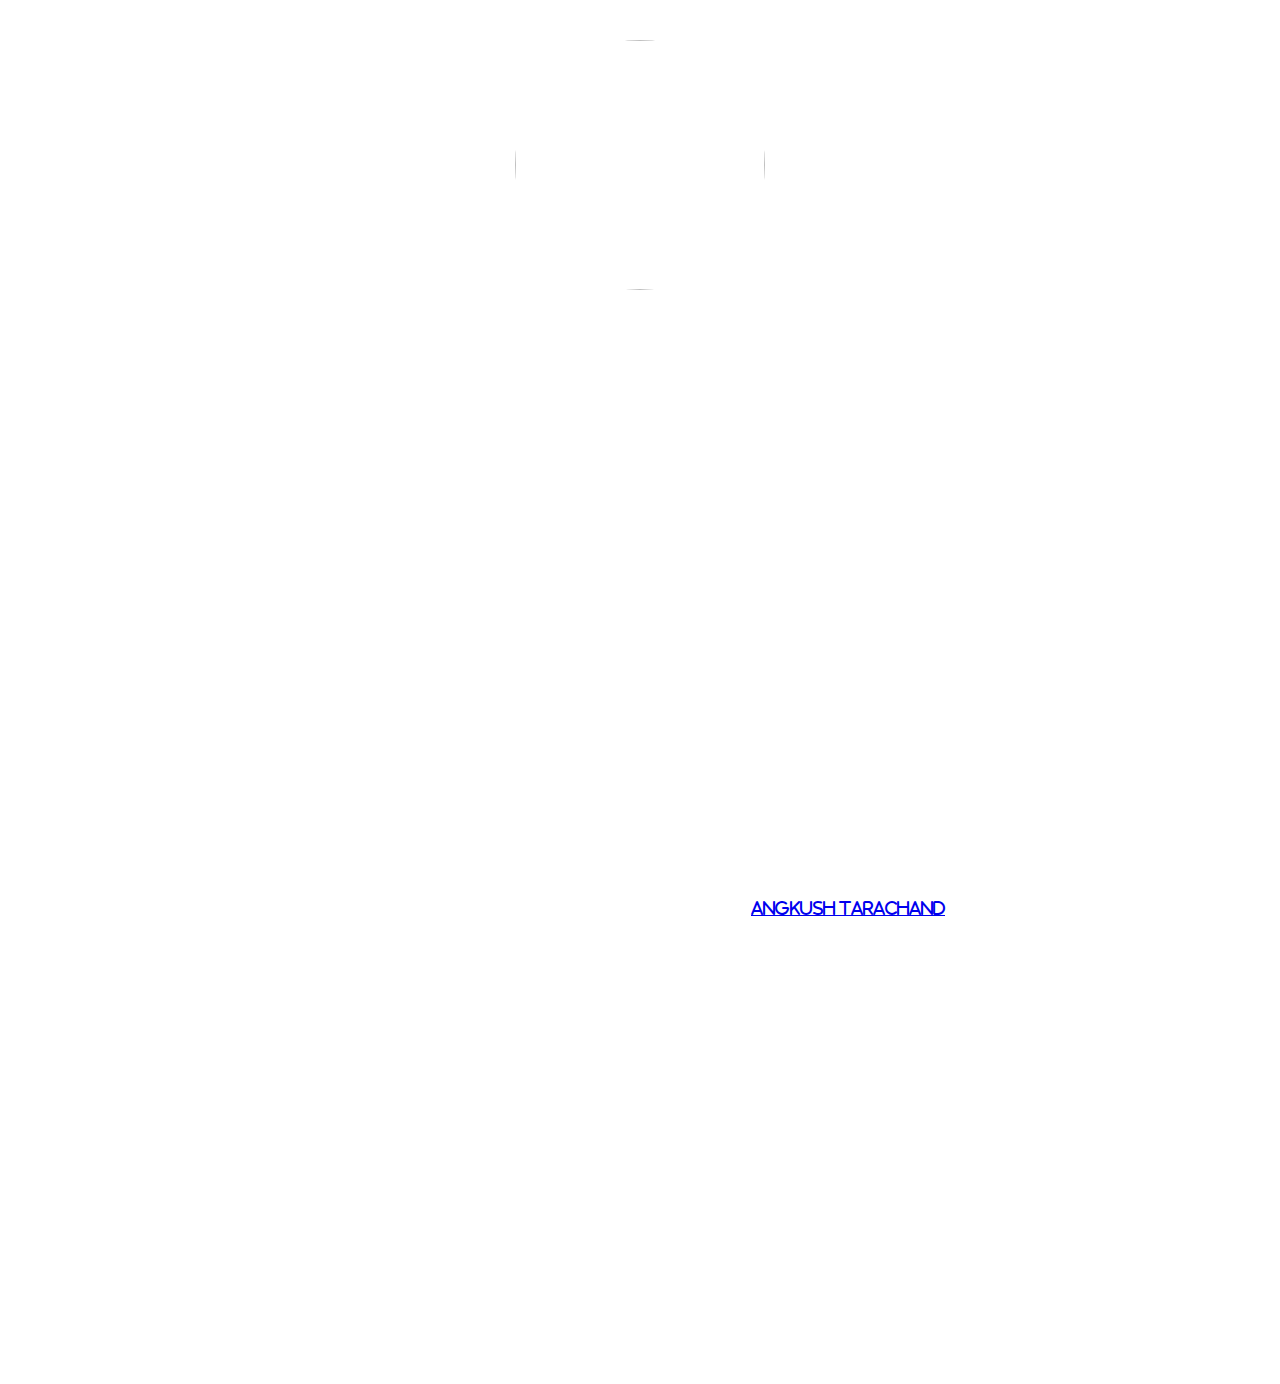
==== curriculumvitae.html @ 61415218 "Add files via upload" ====
<!DOCTYPE html>
<html lang="en">
<head>
    <meta charset="UTF-8">

      <!--responsive viewport meta tag - optimize code for mobile devices first -->
     <meta name="viewport" content="width=device-width, initial-scale=1">

    <!-- Bootstrap CSS -->
    <link href="https://cdn.jsdelivr.net/npm/bootstrap@5.1.3/dist/css/bootstrap.min.css" rel="stylesheet"
          integrity="sha384-1BmE4kWBq78iYhFldvKuhfTAU6auU8tT94WrHftjDbrCEXSU1oBoqyl2QvZ6jIW3" crossorigin="anonymous">

    <!-- FOnt Awesome-->
    <link rel="stylesheet" href="https://cdnjs.cloudflare.com/ajax/libs/font-awesome/6.1.1/css/all.min.css">

    <link rel="stylesheet" href="style.css">

    <title> Curriculum Vitae</title>
</head>

<body>
    <header>
        <div>
             <img src="profilepic.jpg">
             <h1>Tooshar Rohit Tarachand</h1>
        </div>
    </header>
    <section>
        <div class="grid-container">

            <div class="containers     grid1 ">
                <p> Adaptability is the new trait of this era. This is because I think that one should be able to cope with
                unprecedented changes, accept the past and try to inculcate the new teachings acquired through
                experience and face the future with fierce.  Hence, adjust, adopt and adapt are my mottos for being
                the 21 <sup> st</sup> century individual in order to thrive in such competitive atmosphere.
                </p>
            </div>

            <div class="containers     grid2 ">
                <h2> Technical skills</h2>
                  <strong> Bootstrap </strong>
                  <span class="pull-right">40%</span>
                    <div class="progress">
                      <div class="progress-bar" role="progressbar" style="width: 40%" aria-valuenow="50" aria-valuemin="0" aria-valuemax="100"></div>
                    </div>
                    <!--HTML/CSS-->
                  <strong> HTML/CSS </strong>
                  <span class="pull-right">40%</span>
                    <div class="progress">
                      <div class="progress-bar" role="progressbar" style="width: 40%" aria-valuenow="40" aria-valuemin="0" aria-valuemax="100"></div>
                    </div>
                    <!--Microsoft Office-->
                  <strong> Microsoft Word </strong>
                  <span class="pull-right">70%</span>
                    <div class="progress">
                      <div class="progress-bar" role="progressbar" style="width: 70%" aria-valuenow="50" aria-valuemin="0" aria-valuemax="100"></div>
                    </div>
                   <!--Spreadsheet-->
                  <strong> Spreadsheet </strong>
                  <span class="pull-right">47%</span>
                    <div class="progress">
                      <div class="progress-bar" role="progressbar" style="width: 47%" aria-valuenow="47" aria-valuemin="0" aria-valuemax="100"></div>
                    </div>

                  <!--DAtabase Software-->
                  <!--<strong> Database software </strong>
                  <span class="pull-right">20%</span>
                    <div class="progress">
                      <div class="progress-bar" role="progressbar" style="width: 20%" aria-valuenow="20" aria-valuemin="0" aria-valuemax="100"></div>
                    </div>-->

                  <!--Presentation software-->
                  <strong> Presentation Software </strong>
                  <span class="pull-right">35%</span>
                    <div class="progress">
                      <div class="progress-bar" role="progressbar" style="width: 35%" aria-valuenow="35" aria-valuemin="0" aria-valuemax="100"></div>
                    </div>
            </div>

            <div class="containers     grid3 ">
                <h2> Education </h2>
                      <h4 class="education-title"> Primary School</h4>
                      <div class="education-school">
                          <p>
                              Bambous 'A' Government School
                              January 2008 to November 2013
                          </p>
                      </div>

                      <h4 class="education-title"> Secondary School</h4>
                      <div class="education-school">
                          <p>
                              Dr Regis Chaperon State Secondary School
                              January 2014 to June 2021
                          </p>
                      </div>

                      <h4 class="education-title"> Vocational Education </h4>
                      <div class="education-school">
                          <ul>
                            <li> Wisdom In Tech: January 2014 to December 2017</li>
                            <li> Mahatma Ghandi Institute
                                <ul>
                                    <li> August 2015 to July 2018 </li>
                                    <li> January 2022 to now</li>
                                </ul>
                            </li>
                              <li>Developers Institute: May 2022 to now</li>
                          </ul>

                      </div>
            </div>

            <div class="containers     grid4 ">

                <h2>contacts </h2>
                  <p> <i class="fa-brands fa-facebook"> Angkush Tarachand </i></p>
                  <p> <i class="fa-brands fa-instagram"> Angkush Tarachand</i></p>
                  <p> <i class="fa-brands fa-github"><a href="https://github.com/AngkushTarachand">Angkush Tarachand</a> </i></p>
                  <p> <i class="fa-brands fa-linkedin">  </i></p>
                  <p> <i class="fa-solid fa-at"> angkushtarachand@gmail.com </i> </p>
                  <p> <i class="fa-solid fa-location-dot"> Avenue Nairac,<br> Route Geoffroy,<br>Bambous</i> </p>
                  <p> <i class="fa-solid fa-mobile"> +230 57576476 </i></p>
                  <p> <i class="fa-solid fa-mobile"> +230 4520186 </i></p>
            </div>

            <div class="containers     grid5 ">
                <h2>Language</h2>
                          <div class="language">
                              <ul>
                                  <li> English </li>
                                  <li> French </li>
                              </ul>
                          </div>
            </div>

            <div class="containers     grid6 ">
                <h2>No Experience </h2>

            </div>

        </div>
    </section>







<script src="https://cdn.jsdelivr.net/npm/bootstrap@5.1.3/dist/js/bootstrap.bundle.min.js"
        integrity="sha384-ka7Sk0Gln4gmtz2MlQnikT1wXgYsOg+OMhuP+IlRH9sENBO0LRn5q+8nbTov4+1p" crossorigin="anonymous"></script>
</body>
</html>
---- style.css ----
body{
            background-image: url(backgroundimage.jpg) ;
            background-size: cover ;
            position: relative ;
            color: white ;
            margin: 40px ;

}
header{
            text-align: center ;
}
img {
    border-radius: 50% ;
    width: 250px ;
    height: 250px ;
}

.grid-container{
            display: grid ;
            /*border: 5px solid black ;*/
            grid-template-columns: repeat(3, 160px) 360px ;
            grid-template-rows: 350px 450px 150px ;
            grid-gap: 10px ;
            width: 100% ;
            height: 100% ;
            margin-right: auto ;
            margin-left: auto;
            align-items: center ;
            justify-content: center ;
}

.containers {
            /*border: 5px solid orange ;*/
            padding: 10px ;
            margin: 10px ;
}

.grid1{
        grid-column: 1/3 ;
        grid-row: 1  ;
}

.grid2{
        grid-column: 3/5 ;
        grid-row: 1 ;
}

.grid3{
        grid-column: 1/4 ;
        grid-row: 2 ;
}

.grid4{
        grid-column: 4 ;
        grid-row: 2 ;
}

.grid5{
        grid-column: 1 ;
        grid-row: 3 ;
}

.grid6{
        grid-column: 2 / 5 ;
        grid-row: 3 ;
}
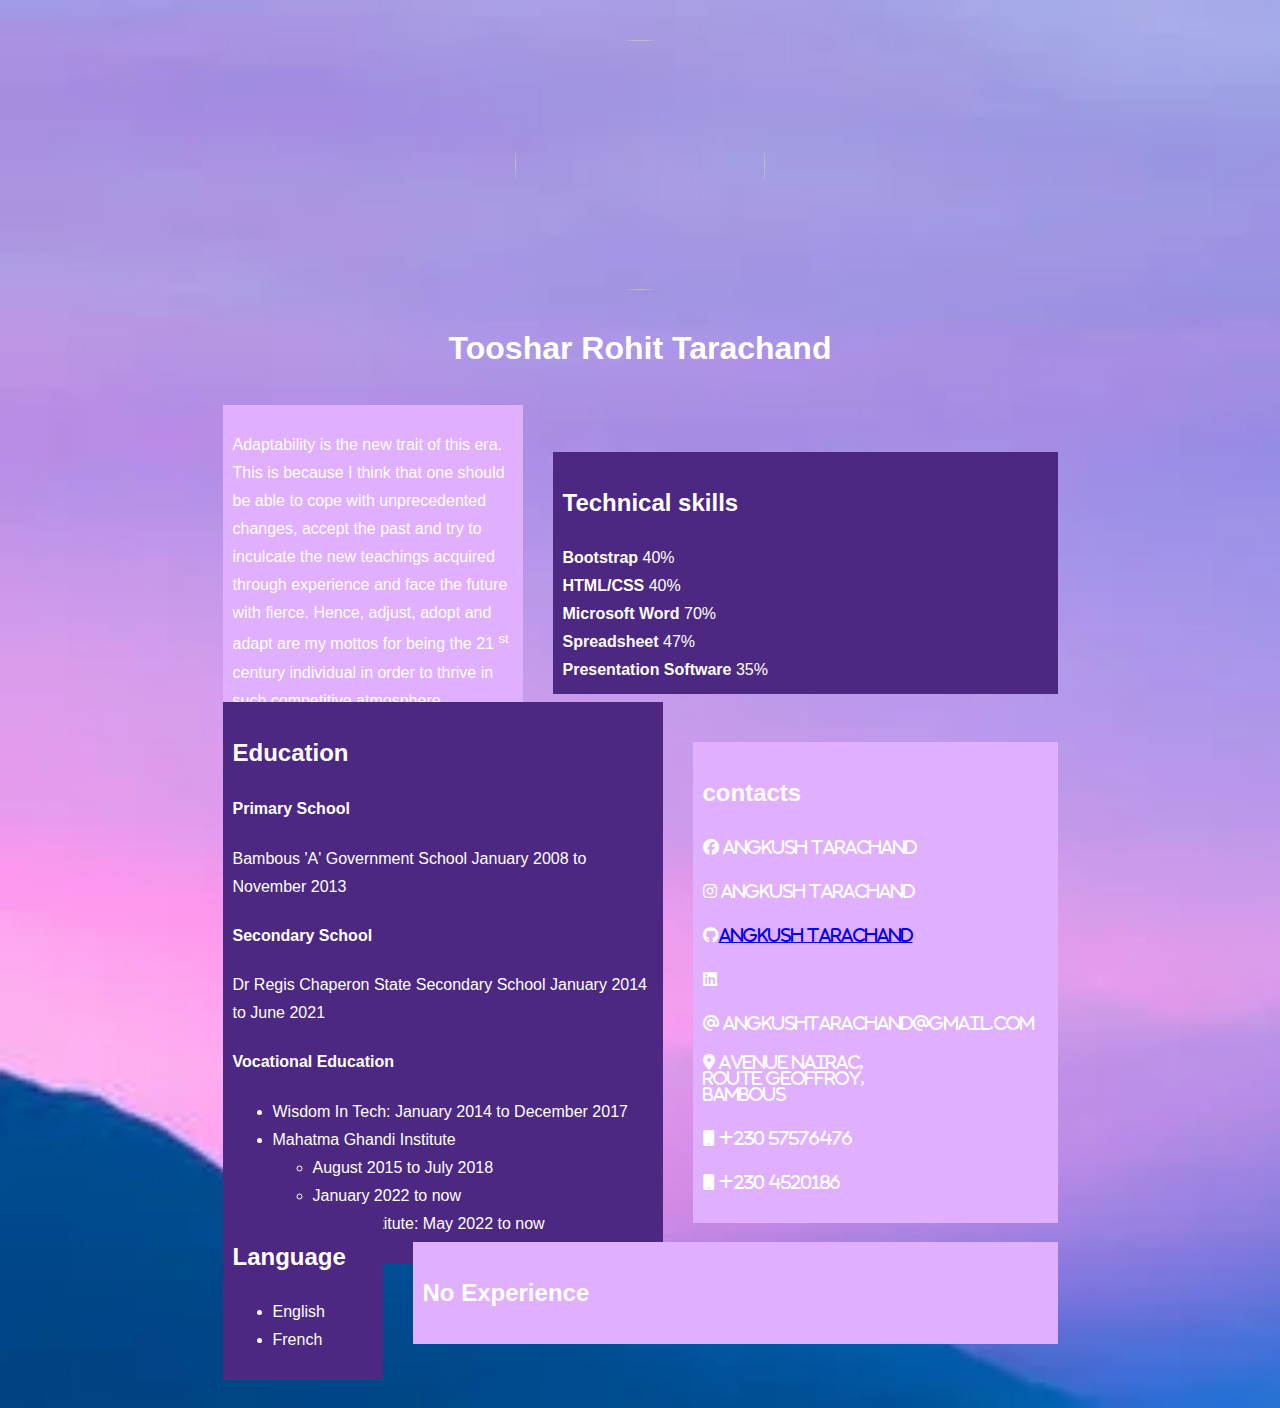
==== commit 3a3841f7: "Add files via upload" ====
--- a/curriculumvitae.html
+++ b/curriculumvitae.html
@@ -21,13 +21,13 @@
 <body>
     <header>
         <div>
-             <img src="profilepic.jpg">
+             <img src="https://lh3.googleusercontent.com/[base64]w430-h763-no?authuser=0">
              <h1>Tooshar Rohit Tarachand</h1>
         </div>
     </header>
     <section>
         <div class="grid-container">
-
+            <!-- About -->
             <div class="containers     grid1 ">
                 <p> Adaptability is the new trait of this era. This is because I think that one should be able to cope with
                 unprecedented changes, accept the past and try to inculcate the new teachings acquired through
@@ -35,7 +35,7 @@
                 the 21 <sup> st</sup> century individual in order to thrive in such competitive atmosphere.
                 </p>
             </div>
-
+            <!--  Technical Skills -->
             <div class="containers     grid2 ">
                 <h2> Technical skills</h2>
                   <strong> Bootstrap </strong>
@@ -76,7 +76,7 @@
                       <div class="progress-bar" role="progressbar" style="width: 35%" aria-valuenow="35" aria-valuemin="0" aria-valuemax="100"></div>
                     </div>
             </div>
-
+            <!-- Education -->
             <div class="containers     grid3 ">
                 <h2> Education </h2>
                       <h4 class="education-title"> Primary School</h4>
@@ -110,7 +110,7 @@
 
                       </div>
             </div>
-
+            <!-- Contacts -->
             <div class="containers     grid4 ">
 
                 <h2>contacts </h2>
@@ -123,7 +123,7 @@
                   <p> <i class="fa-solid fa-mobile"> +230 57576476 </i></p>
                   <p> <i class="fa-solid fa-mobile"> +230 4520186 </i></p>
             </div>
-
+            <!-- Language-->
             <div class="containers     grid5 ">
                 <h2>Language</h2>
                           <div class="language">
@@ -133,7 +133,7 @@
                               </ul>
                           </div>
             </div>
-
+            <!-- no experience -->
             <div class="containers     grid6 ">
                 <h2>No Experience </h2>
 
--- a/style.css
+++ b/style.css
@@ -1,5 +1,5 @@
 body{
-            background-image: url(backgroundimage.jpg) ;
+            background-image: url(background-image3.webp) ;
             background-size: cover ;
             position: relative ;
             color: white ;
@@ -18,7 +18,7 @@
 .grid-container{
             display: grid ;
             /*border: 5px solid black ;*/
-            grid-template-columns: repeat(3, 160px) 360px ;
+            grid-template-columns: 180px repeat(2, 130px) 385px ;
             grid-template-rows: 350px 450px 150px ;
             grid-gap: 10px ;
             width: 100% ;
@@ -38,29 +38,165 @@
 .grid1{
         grid-column: 1/3 ;
         grid-row: 1  ;
-}
+        background-color:  #E0B0FF ;
+}
+/* #D7A1F9 - 1st
+   #BCA7E8 - 2nd
+   #A689E1 - 3rd
+   #483D8B - 4th
+    #4C2882
+    #BFA9E0
+    D473D4
+*/
 
 .grid2{
         grid-column: 3/5 ;
         grid-row: 1 ;
+        background-color: #4C2882;
 }
 
 .grid3{
         grid-column: 1/4 ;
         grid-row: 2 ;
+        background-color: #4C2882;
 }
 
 .grid4{
         grid-column: 4 ;
         grid-row: 2 ;
+        background-color:   #E0B0FF;
 }
 
 .grid5{
         grid-column: 1 ;
         grid-row: 3 ;
+         background-color: #4C2882;
 }
 
 .grid6{
         grid-column: 2 / 5 ;
         grid-row: 3 ;
+        background-color:   #E0B0FF
+}
+
+
+
+/* Just to try*/
+body {
+  font-family: 'Source Sans Pro',Helvetica Neue,Helvetica,Arial,sans-serif;
+  font-size: 16px;
+  line-height: 1.75;
+}
+
+#timeline {
+  display: flex;
+  background-color: #031625;
+
+  &:hover {
+    .tl-item {
+      width: 23.3333%;
+    }
+  }
+}
+
+.tl-item {
+  transform: translate3d(0, 0, 0);
+  position: relative;
+  width: 25%;
+  height: 100vh;
+  min-height: 600px;
+  color: #fff;
+  overflow: hidden;
+  transition: width 0.5s ease;
+
+  &:before, &:after {
+    transform: translate3d(0, 0, 0);
+    content: '';
+    position: absolute;
+    left: 0; top: 0;
+    width: 100%; height: 100%;
+  }
+
+  &:after {
+    background: transparentize(#031625, 0.15);
+    opacity: 1;
+    transition: opacity 0.5s ease;
+  }
+
+  &:before {
+    background: linear-gradient(to bottom, rgba(0,0,0,0) 0%,rgba(0,0,0,1) 75%);
+    z-index: 1;
+    opacity: 0;
+    transform: translate3d(0, 0, 0) translateY(50%);
+    transition: opacity 0.5s ease, transform 0.5s ease;
+  }
+
+  &:hover {
+    width: 30% !important;
+
+    &:after {
+      opacity: 0;
+    }
+
+    &:before {
+      opacity: 1;
+      transform: translate3d(0, 0, 0) translateY(0);
+      transition: opacity 1s ease, transform 1s ease 0.25s;
+    }
+
+    .tl-content {
+      opacity: 1;
+      transform: translateY(0);
+      transition: all 0.75s ease 0.5s;
+    }
+
+    .tl-bg {
+      filter: grayscale(0);
+    }
+  }
+}
+
+.tl-content {
+  transform: translate3d(0, 0, 0) translateY(25px);
+  position: relative;
+  z-index: 1;
+  text-align: center;
+  margin: 0 1.618em;
+  top: 55%;
+  opacity: 0;
+
+  h1 {
+    font-family: 'Pathway Gothic One',Helvetica Neue,Helvetica,Arial,sans-serif;
+    text-transform: uppercase;
+    color: #1779cf;
+    font-size: 1.44rem;
+    font-weight: normal;
+  }
+}
+
+.tl-year {
+  position: absolute;
+  top: 50%;
+  left: 50%;
+  transform: translateX(-50%) translateY(-50%);
+  z-index: 1;
+  border-top: 1px solid #fff;
+  border-bottom: 1px solid #fff;
+
+  p {
+    font-family: 'Pathway Gothic One',Helvetica Neue,Helvetica,Arial,sans-serif;
+    font-size: 1.728rem;
+    line-height: 0;
+  }
+}
+
+.tl-bg {
+  transform: translate3d(0, 0, 0);
+  position: absolute;
+  width: 100%; height: 100%;
+  top: 0; left: 0;
+  background-size: cover;
+  background-position: center center;
+  transition: filter 0.5s ease;
+  filter: grayscale(100%);
 }